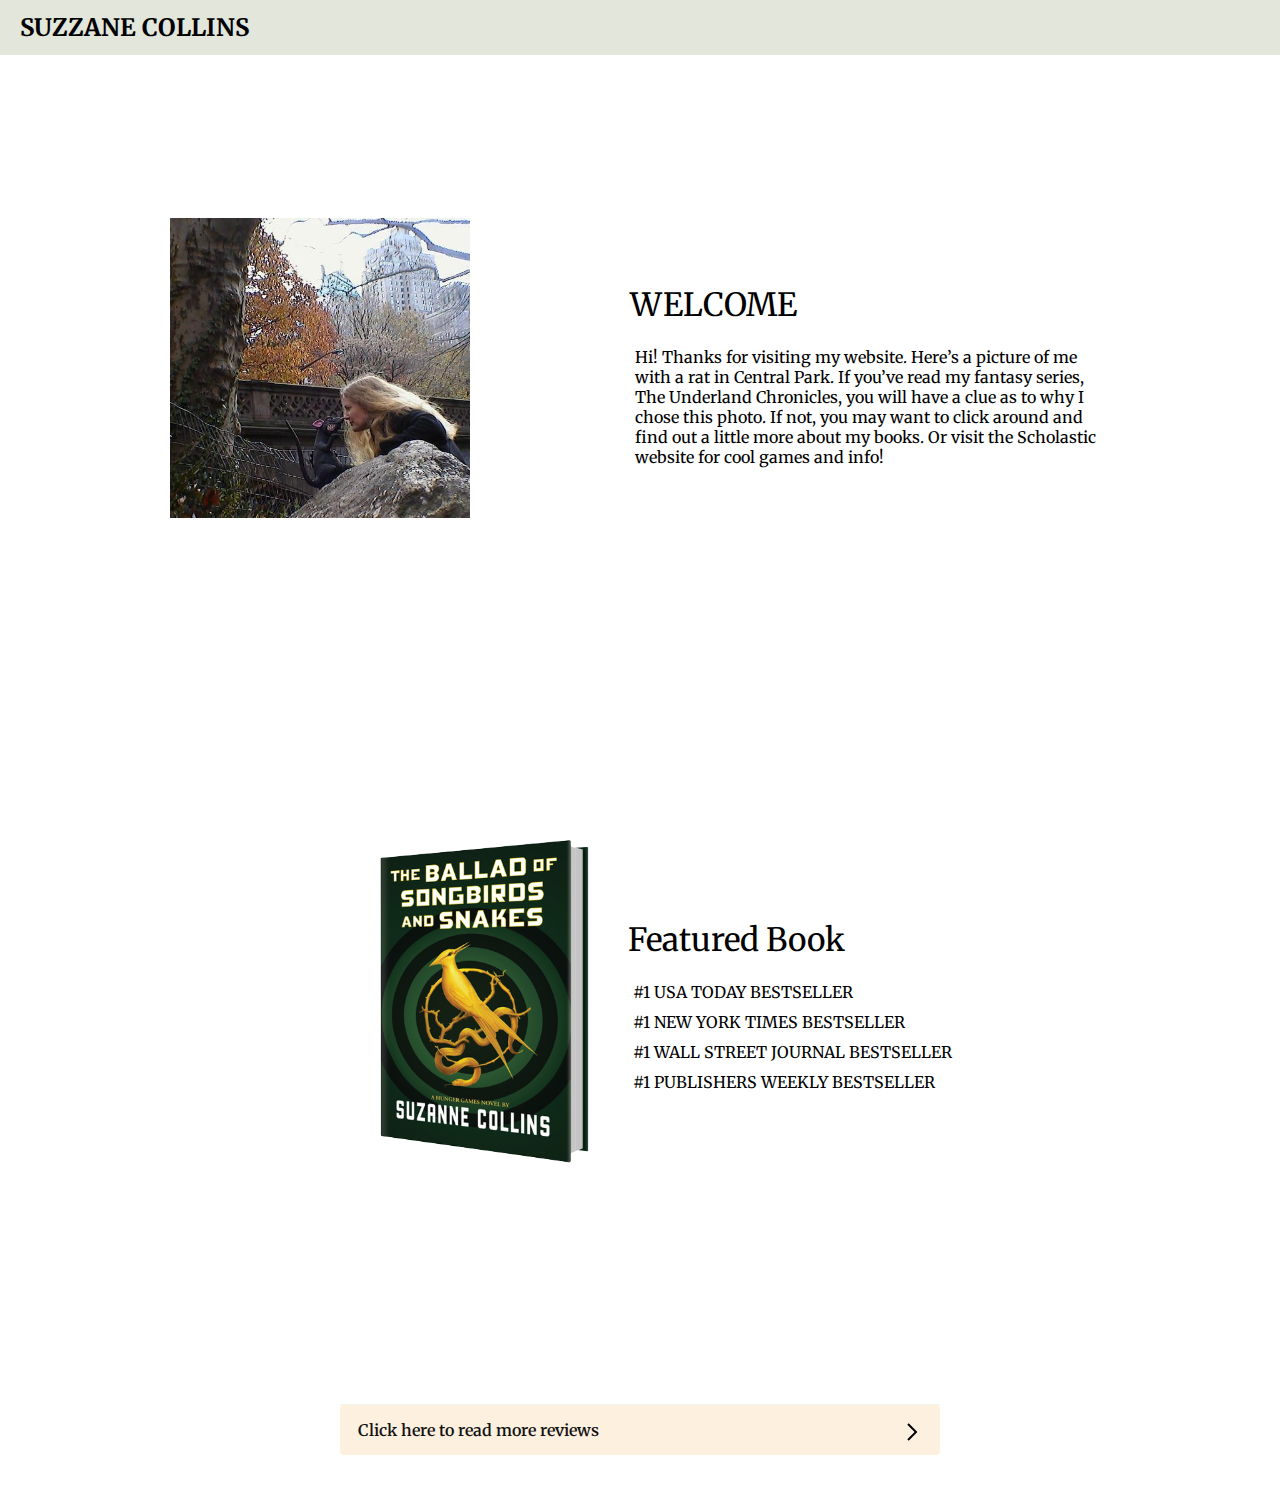
==== index.html @ a64181cf "Add files via upload" ====
<!DOCTYPE html>

<html>

<head>
    <!--name of tab-->
    <meta charset="UTF-8">
    <meta name="viewport" content="width=device-width, initial-scale=1.0">
    <link rel="stylesheet" href="visual.css">
    <link rel="stylesheet" href="https://cdnjs.cloudflare.com/ajax/libs/font-awesome/6.2.0/css/all.min.css"
        integrity="sha512-xh6O/CkQoPOWDdYTDqeRdPCVd1SpvCA9XXcUnZS2FmJNp1coAFzvtCN9BmamE+4aHK8yyUHUSCcJHgXloTyT2A=="
        crossorigin="anonymous" referrerpolicy="no-referrer" />
    <script src="main.js" defer></script>
    <title>Responsive Redesign</title>
</head>

<body>
    <header>
        <nav>
            <ul class="nav-bar">
                <input type="checkbox" id="check">
                <div class="menu">
                    <li class="big"><a href="#">Home</a></li>
                    <li class="big"><a href="#">Works</a></li>
                    <li class="big"><a href="#">Biography</a></li>
                    <li class="big"><a href="#">Interviews</a></li>
                    <li class="lines"></li>
                    <!-- <h3>Quick links:</h3> -->
                    <li class="label">
                        <h2>External Links</h2>
                    </li>
                    <li class="small"><a href="#">Schoolastic</a></li>
                    <li class="small"><a href="#">Penguin Group</a></li>
                    <li class="small"><a href="#">NPR</a></li>
                    <li class="small"><a href="#">Listening Library</a></li>
                    <li class="small"><a href="#">Indie Bound</a></li>
                    <li class="small"><a href="#">Barnes & Noble</a></li>
                    <li class="small"><a href="#">Books-A-Million</a></li>
                    <li class="small"><a href="#">Amazon</a></li>
                    <li class="small"><a href="#">Author's Guild</a></li>
                    <label for="check" class="close-menu"><i class="fas fa-times"></i></label>
                </div>
                <label for="check" class="open-menu"><i class="fas fa-bars"></i></label>
                <h2 class="logo">SUZZANE COLLINS</h2>
            </ul>
        </nav>
    </header>
    <section class="section hero-section">
        <div class="hero-col">
            <img src="suzzane.jpeg" alt="Suzzane Collins looking touching noses with a small rat statue">
        </div>
        <div class="hero-col">
            <h2 class="welcome">WELCOME</h2>
            <p>Hi! Thanks for visiting my website. Here’s a picture of me with a rat in Central Park. If you’ve read my
                fantasy series, The Underland Chronicles, you will have a clue as to why I chose this photo. If not, you
                may want to click around and find out a little more about my books. Or visit the Scholastic website for
                cool games and info!
            </p>
        </div>
    </section>

    <section class="section featured">
        <div class="feature-col">
            <img src="book.png" alt="Book titled the balled of songbirds and snakes">
        </div>
        <div class="feature-col">
            <h2 class="welcome">Featured Book</h2>
            <p>#1 USA TODAY BESTSELLER</p>
            <p>#1 NEW YORK TIMES BESTSELLER</p>
            <p>#1 WALL STREET JOURNAL BESTSELLER</p>
            <p>#1 PUBLISHERS WEEKLY BESTSELLER</p>
        </div>
    </section>

    <div class="wrapper">
        <div class="collapsible">
            <input type="checkbox" id="collapsible-head">
            <label for="collapsible-head">Click here to read more reviews</label>
            <div class="collapsible-text">
                <p>A BARNES & NOBLE BEST YA SCIENCE FICTION AND FANTASY BOOK OF 2020</p>
                <p>AN AMAZON BEST SCIENCE FICTION AND FANTASY BOOK OF 2020</p>
                <p>A NEW YORK TIMES EDITORS' CHOICE</p>
                <p>2020 GOODREADS CHOICE AWARD FINAL ROUND--YA FANTASY</p>
                <p>WATERSTONES BEST BOOKS OF 2020: SCIENCE FICTION & FANTASY</p>
                <p>COSMOPOLITAN'S 20 BEST YA BOOKS OF 2020</p>
                <p>TODAY'S BEST YA BOOKS OF 2020</p>
                <p>2021 KIDS' BOOK CHOICE AWARDS FINALIST BEST FANTASY WORLD BUILDER</p>
                <p>"'The Ballad of Songbirds and Snakes' delivers a mesmerizing look into the life of Coriolanus Snow
                    and the root causes of his villainous behavior. Collins once again proves that she is a master of
                    building a fascinating world around complex characters who must grapple with the complications of
                    chaos and control and their effects on human nature."
                </p>
                <p>--The Associated Press</p>
                <p>"It's the pull between Coryo's head and heart — and the realization that he actually has a beating
                    heart, not just a rose-scented lump of coal — that makes the future President Snow very worthy of a
                    517-page prequel."
                </p>
                <p>--The Washington Post</p>
                <p>"Both a tense, character-driven piece and a cautionary tale...The twists and heartbreaks captivate
                    despite tragic inevitabilities."
                </p>
                <p>--Kirkus Reviews, STARRED REVIEW</p>
                <p>"If you read The Hunger Games in one sitting, settle in for the long haul once more—because The
                    Ballad of Songbirds and Snakes is nearly impossible to put down...The Ballad of Songbirds and Snakes
                    is incredibly exciting, thought-provoking, and relevant."
                </p>
                <p>--Amazon Book Review</p>
                <p>"A sleek Hunger Games prequel...The plot of the novel rests on deception and pretence, its view of
                    humanity bleak; yet Collins's themes of friendship, betrayal, authority and oppression, as well as
                    the extra layers of lore about mockingjays and Capitol's history, will please and thrill."
                </p>
                <p>--The Guardian</p>
                <p>"A gripping mix of whipsaw plot twists and propulsive writing make this story's complex
                    issues—vulnerability and abuse, personal responsibility, and institutionalized power dynamics—vivid
                    and personal."
                </p>
                <p>--Publishers Weekly</p>
                <p>"Fans will appreciate revisiting the world of Panem, and teens may relate to Coriolanus beginning to
                    grapple with big ideas like human nature and whether people on opposite sides of a war are
                    fundamentally different."
                </p>
                <p>--School Library Journal</p>
                <p>"A Hunger Games without Everdeen might have seemed as peculiar as a Potter without Harry, but it
                    works beautifully, largely thanks to a new character. The clever, charismatic precursor, Lucy Baird
                    Gray, a Covey (a sort of gypsy) who is chosen to represent District 12 in the tenth Games. She is a
                    folk singer of prophetic ballads and has a thing about snakes. She is gorgeous, of course, in her
                    late mother's old rainbow dress (the casting for the film, confirmed by Lionsgate, will be fun)."
                </p>
                <p>--The Times</p>
                <p>"[B]y introducing a new cast of teenagers, Collins is able to raise questions about privilege, the
                    uses of violence, and the futility of war."
                </p>
                <p>--People</p>
                <p>"It is a steep challenge to write a book whose hero is, everyone knows, destined to become deeply
                    evil. Do we want to hear — now, after we know the endgame — that the young Voldemort was unfairly
                    saddled with a demerit in class or that the adolescent Sauron fretted because he had to wear
                    hand-me-down clothes? Yes, please."
                </p>
                <p>--The New York Times, Sarah Lyall</p>
                <p>"..."The Ballad of Songbirds and Snakes'" clever exploration of the world and how its perverse forms
                    of entertainment and control came to be are bound to satisfy fans. It may not be a particularly
                    comforting form of escapism, but Collins' uneasy, thought-provoking prequel is absorbing all the
                    same."
                </p>
                <p>--Insider</p>
                <p>"The Ballad of Songbirds and Snakes describes how most lives are actually lived, the consequences of
                    countless small choices that ultimately amount to a big one: not just how to feel but who to be."
                </p>
                <p>--Slate Magazin </p>
                <p>"The Ballad of Songbirds and Snakes is a darkly satisfying origin story...It's a reminder of the
                    power of propaganda — how putting the veneer of a good narrative atop any awful thing can get people
                    to believe the message."
                </p>
                <p>--Polygon</p>
                <p>"The Ballad of Songbirds and Snakes...confirms Collins as a master of dystopian YA, able to spin
                    engaging tales around deeply flawed characters and societies."
                </p>
                <p>--New York Journal of Books</p>
                <p>
                    "The Ballad of Songbirds and Snakes builds on the original series' overt critique of violence and
                    those who perpetuate it, again in terms that speak to a more mature audience than their young-adult
                    marketing might suggest. For true fans of The Hunger Games, Collins shines most as she weaves in
                    tantalizing details that lend depth to the gruesome world she created in the original series and
                    Coriolanus's place in its history."
                </p>
                <p>--Time Magazine </p>
            </div>
        </div>
    </div>
</body>

</html>
---- visual.css ----
@import url('https://fonts.googleapis.com/css2?family=Merriweather:ital@0;1&display=swap');

* {
    box-sizing: border-box;
    margin: 0;
    padding: 0;
    background-color: #ffffff;
}

body {
    font-family: Merriweather;
}


.nav-bar {
    width: 100%;
    display: flex;
    justify-content: space-between;
    align-items: center;
    list-style: none;
    position: relative;
    background-color: #E3E6DB;
    padding: 12px 20px;
}

.nav-bar h2 {
    background-color: #E3E6DB;
}

.nav-bar h3 {
    background-color: #E3E6DB;
    color: #F19B00;
    text-align: center;
}

.menu {
    display: flex;
    /*from media query*/
    flex-direction: column;
    align-items: center;
    justify-content: center;
    width: 30%;
    height: 100vh;
    position: fixed;
    top: 0;
    right: -100%;
    z-index: 100;
    background-color: #E3E6DB;
    transition: all 0.2s ease-in-out;
    padding-bottom: 2px;
}

.menu .small {
    line-height: 1px;
}

.menu li {
    padding-left: 20px;
    /*color of bullet points*/
    background-color: #E3E6DB;
    /*from media query*/
    margin-top: 40px;
}

.menu li a {
    display: flex;
    text-decoration: none;
    color: #111;
    /*color behind the text*/
    background-color: #E3E6DB;
    text-align: center;
    justify-content: center;
    transition: 0.15s ease-in-out;
    position: relative;
    text-transform: uppercase;
    line-height: 1px;
}

.menu li a::after {
    content: "";
    position: absolute;
    bottom: 0;
    left: 0;
    width: 0%;
    height: 1px;
    /*color of lines under text*/
    background-color: #111;
    transition: 0.15s ease-in-out;
}

.menu li a:hover:after {
    width: 100%;
}

.menu li h2 {
    line-height: 1px;
    color: #F19B00;
}

.open-menu,
.close-menu {
    position: absolute;
    color: #111;
    background-color: #E3E6DB;
    cursor: pointer;
    font-size: 1.5rem;
    /*for desktop, removes hamburger*/
    display: flex;
}

.open-menu {
    top: 50%;
    right: 20px;
    transform: translateY(-50%);
    color: #F19B00;
}

.close-menu {
    top: 20px;
    right: 20px;
    color: #F19B00;
}

/*open and closes menu - from media query*/
#check:checked~.menu {
    /*moves the menu back, menu moves right from right: -100% in .menu*/
    right: 0;
}

#check {
    display: none;
}

.lines {
    width: 60%;
    height: 4px;
    position: relative;
    background-color: #E3E6DB;
    padding-top: 20px;
    padding-bottom: 20px;
}

.lines::after,
.lines::before {
    content: '';
    position: absolute;
    margin: 0;
    height: 1px;
    background: #111;
    width: 50%;
    top: 45%;
}

.lines::after {
    left: 0;
}

.lines::before {
    right: 0;
}

/*main body starts here*/

.section {
    position: relative;
    height: 70vh;
    display: flex;
    justify-content: center;
    align-items: center;
}

.hero-section {
    background-color: #ffffff;
}

.hero-col {
    padding: clamp(1rem, 8vw, 5rem);
    max-width: 50%;
}

.section h2 {
    font-family: Merriweather;
    font-size: clamp(30px, 2.5vw, 100px);
    font-weight: 400;
    line-height: 5vw;
    justify-content: center;
}

.section p {
    padding-top: 10px;
    padding-left: 5px;
}

.hero-section img {
    width: clamp(225px, 30vw, 300px);
}

/*featured book section*/
.featured {
    background-color: #ffffff;
}

.featured-col {
    padding: clamp(1rem, 8vw, 5rem);
    max-width: 50%;
}

.featured img {
    width: clamp(225px, 30vw, 300px);
}

/*collapsible buttons*/
.wrapper {
    display: flex;
    padding-top: 50px;
    justify-content: center;
}

.collapsible {
    /* max-width: 450px; */
    width: clamp(350px, 50vw, 600px);
    overflow: hidden;
    font-weight: 500;
    padding-top: 40px;
}

.collapsible input {
    display: none;
}

.collapsible label {
    position: relative;
    font-weight: 600;
    background: #FDF0DF;
    box-shadow: 0 5px 11px 0 rgba(0, 0, 0, 0.1), 0 4px 11px 0 rgb(0, 0, 0, 0, .08);
    color: #111;
    display: block;
    margin-bottom: 50px;
    cursor: pointer;
    padding: 15px 18px;
    border-radius: 4px;
}

.collapsible label:after {
    content: "";
    position: absolute;
    right: 15px;
    top: 15px;
    width: 25px;
    height: 25px;
    background: url(right.svg) no-repeat 0 0;
    transition: all 0.3 ease;
}

.collapsible input:checked+label:after {
    transform: rotate(90deg);
}

.collapsible-text {
    max-height: 1px;
    overflow: hidden;
    border-radius: 4px;
    line-height: 1.4;
    position: relative;
    top: -100%;
    opacity: 0.5;
    transition: all 0.3 ease-in-out;
}

.collapsible input:checked~.collapsible-text {
    max-height: 4500px;
    padding-bottom: 25px;
    /* background: #ffffff; */
    box-shadow: 0 5px 11px 0 rgba(0, 0, 0, 0.1), 0 4px 11px 0 rgb(0, 0, 0, 0, .08);
    opacity: 1;
    top: 0;
}

.collapsible-text p {
    padding-top: 10px;
    padding-left: 5px;
    line-height: 2;
    background-color: #E3E6DB;
}

/*media query for tablet*/
@media (max-width: 1023px) {
    .custom-shape-divider svg {
        width: calc(200% + 1.3px);
        height: 150px;
    }

    .section {
        height: 40vh;
    }

    .hero-col {
        max-width: 100%;
        width: clamp(300px, 50vw, 600px);
        padding: 30px;
    }

    .hero-section {
        justify-content: center;
    }

    .menu {
        width: 50%;
    }
}

/*media query for mobile*/

@media (max-width: 767px) {
    .custom-shape-divider svg {
        width: calc(250% + 1.3px);
        height: 150px;
    }

    .hero-section {
        flex-direction: column;
        padding-top: 100px;
    }

    .featured {
        flex-direction: column;
    }

    .featured img {
        padding-bottom: 50px;
    }

    .header a {
        font-size: 1 rem;
    }

    .hero-section {
        height: 90vh;
    }

    /*for header*/
    .menu {
        width: 100%;
    }

}

.main {
    margin-top: 30px;
    /* Add a top margin to avoid content overlay */
}
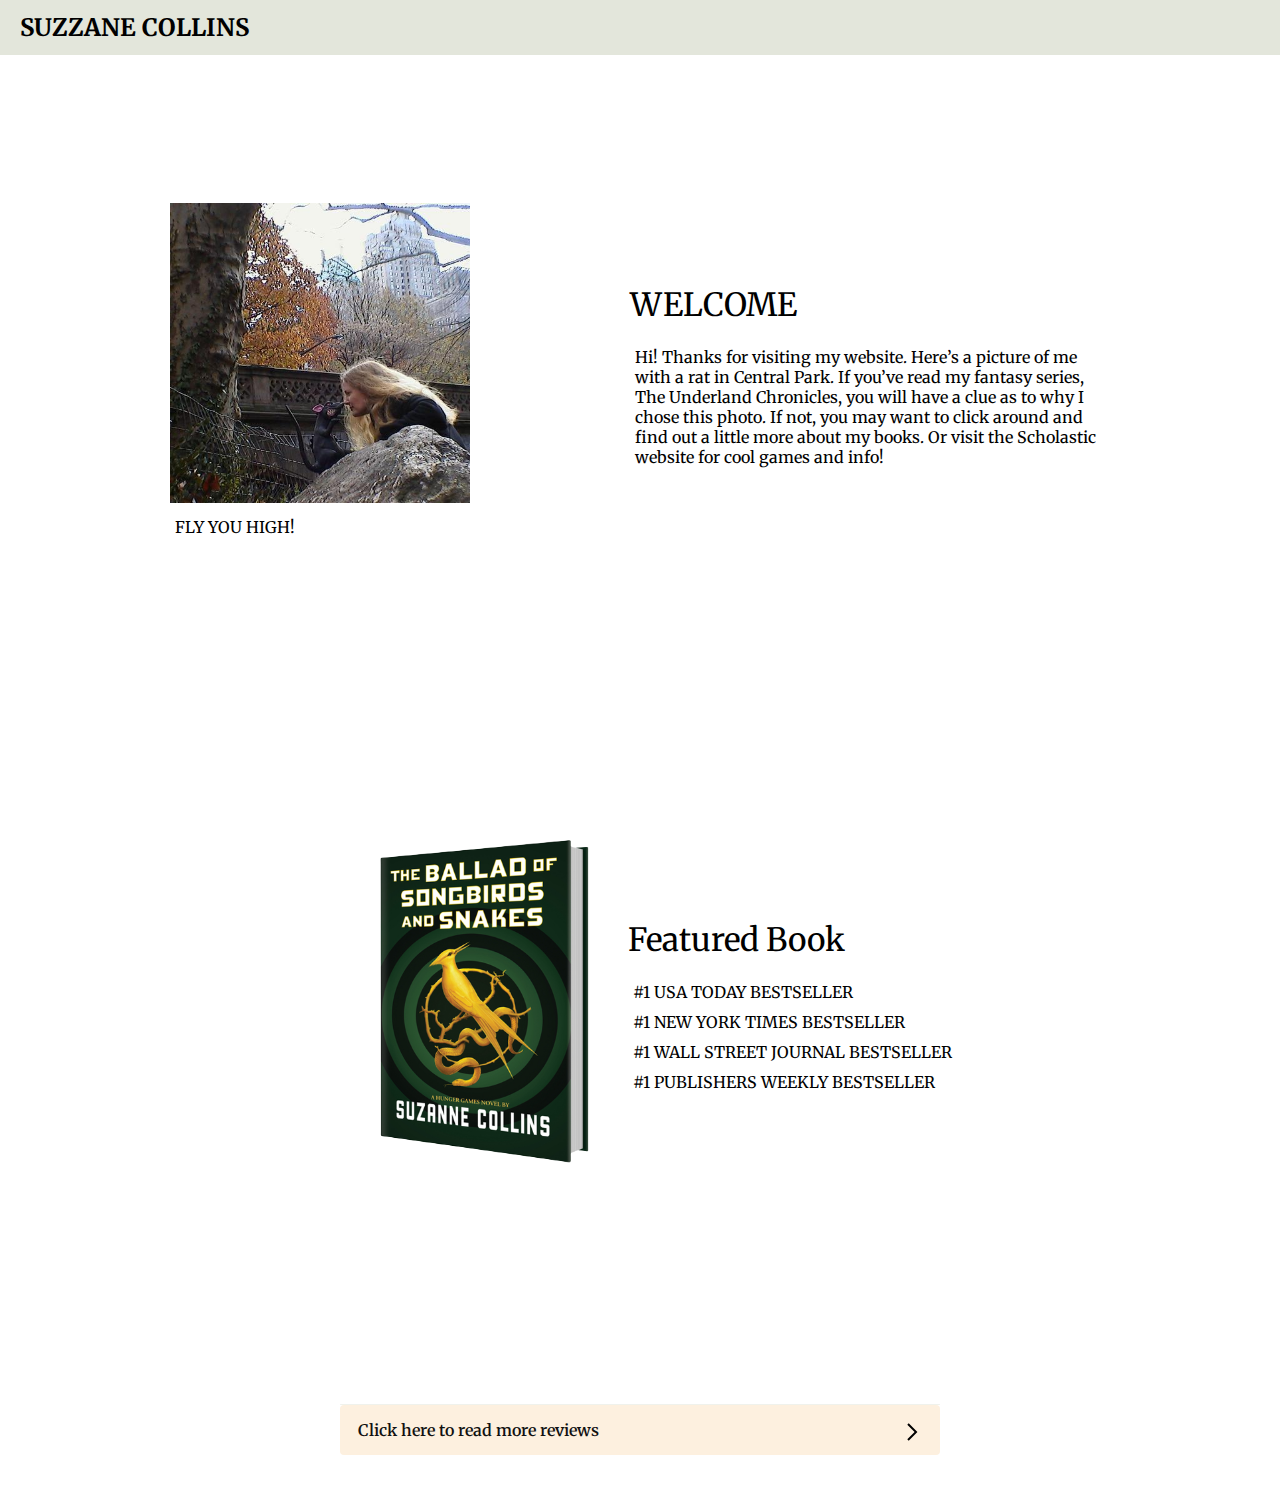
==== commit 28532d9e: "Add files via upload" ====
--- a/index.html
+++ b/index.html
@@ -27,7 +27,7 @@
                     <li class="lines"></li>
                     <!-- <h3>Quick links:</h3> -->
                     <li class="label">
-                        <h2>External Links</h2>
+                        <h2>External Links:</h2>
                     </li>
                     <li class="small"><a href="#">Schoolastic</a></li>
                     <li class="small"><a href="#">Penguin Group</a></li>
@@ -47,7 +47,10 @@
     </header>
     <section class="section hero-section">
         <div class="hero-col">
-            <img src="suzzane.jpeg" alt="Suzzane Collins looking touching noses with a small rat statue">
+            <div class="suzanne-img">
+                <img src="suzzane.jpeg" alt="Suzzane Collins looking touching noses with a small rat statue">
+                <p>FLY YOU HIGH!</p>
+            </div>
         </div>
         <div class="hero-col">
             <h2 class="welcome">WELCOME</h2>
@@ -77,14 +80,14 @@
             <input type="checkbox" id="collapsible-head">
             <label for="collapsible-head">Click here to read more reviews</label>
             <div class="collapsible-text">
-                <p>A BARNES & NOBLE BEST YA SCIENCE FICTION AND FANTASY BOOK OF 2020</p>
-                <p>AN AMAZON BEST SCIENCE FICTION AND FANTASY BOOK OF 2020</p>
-                <p>A NEW YORK TIMES EDITORS' CHOICE</p>
-                <p>2020 GOODREADS CHOICE AWARD FINAL ROUND--YA FANTASY</p>
-                <p>WATERSTONES BEST BOOKS OF 2020: SCIENCE FICTION & FANTASY</p>
-                <p>COSMOPOLITAN'S 20 BEST YA BOOKS OF 2020</p>
-                <p>TODAY'S BEST YA BOOKS OF 2020</p>
-                <p>2021 KIDS' BOOK CHOICE AWARDS FINALIST BEST FANTASY WORLD BUILDER</p>
+                <p class="award">A BARNES & NOBLE BEST YA SCIENCE FICTION AND FANTASY BOOK OF 2020</p>
+                <p class="award">AN AMAZON BEST SCIENCE FICTION AND FANTASY BOOK OF 2020</p>
+                <p class="award">A NEW YORK TIMES EDITORS' CHOICE</p>
+                <p class="award">2020 GOODREADS CHOICE AWARD FINAL ROUND--YA FANTASY</p>
+                <p class="award">WATERSTONES BEST BOOKS OF 2020: SCIENCE FICTION & FANTASY</p>
+                <p class="award">COSMOPOLITAN'S 20 BEST YA BOOKS OF 2020</p>
+                <p class="award">TODAY'S BEST YA BOOKS OF 2020</p>
+                <p class="award">2021 KIDS' BOOK CHOICE AWARDS FINALIST BEST FANTASY WORLD BUILDER</p>
                 <p>"'The Ballad of Songbirds and Snakes' delivers a mesmerizing look into the life of Coriolanus Snow
                     and the root causes of his villainous behavior. Collins once again proves that she is a master of
                     building a fascinating world around complex characters who must grapple with the complications of
